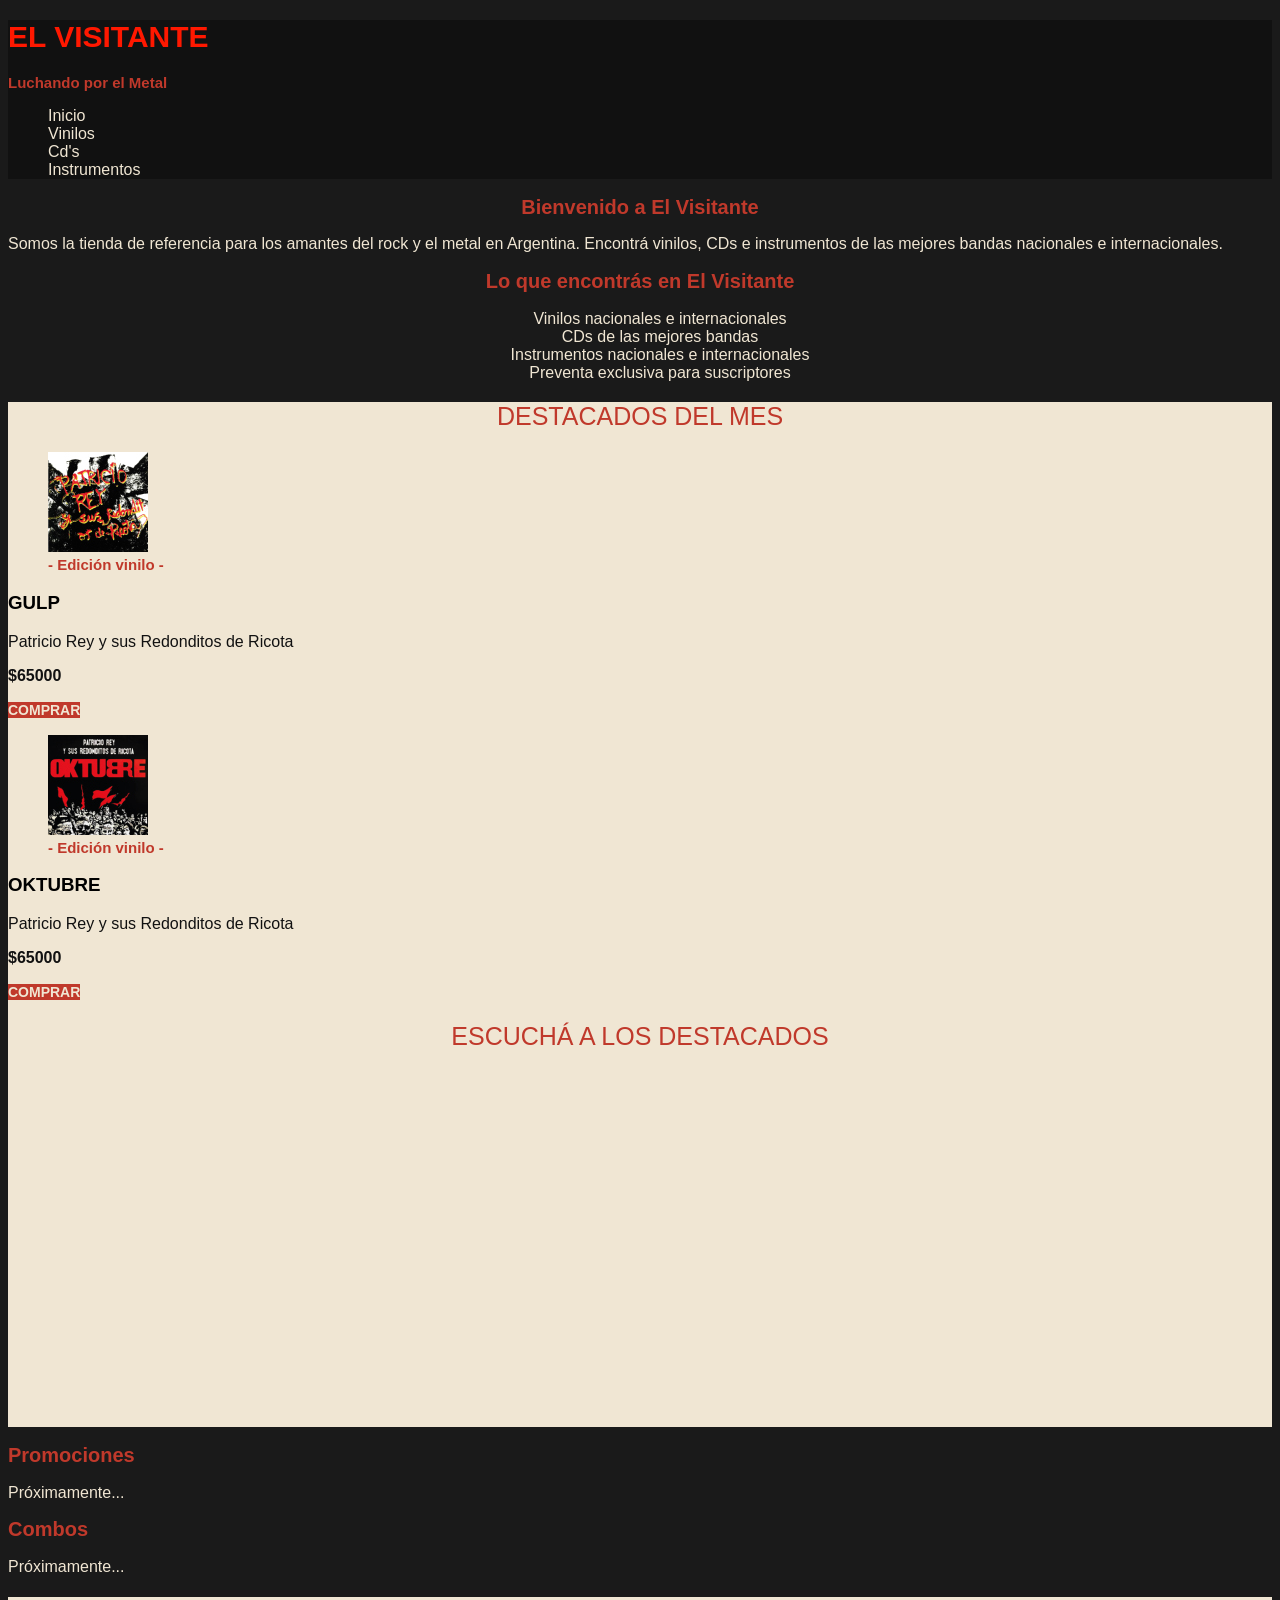
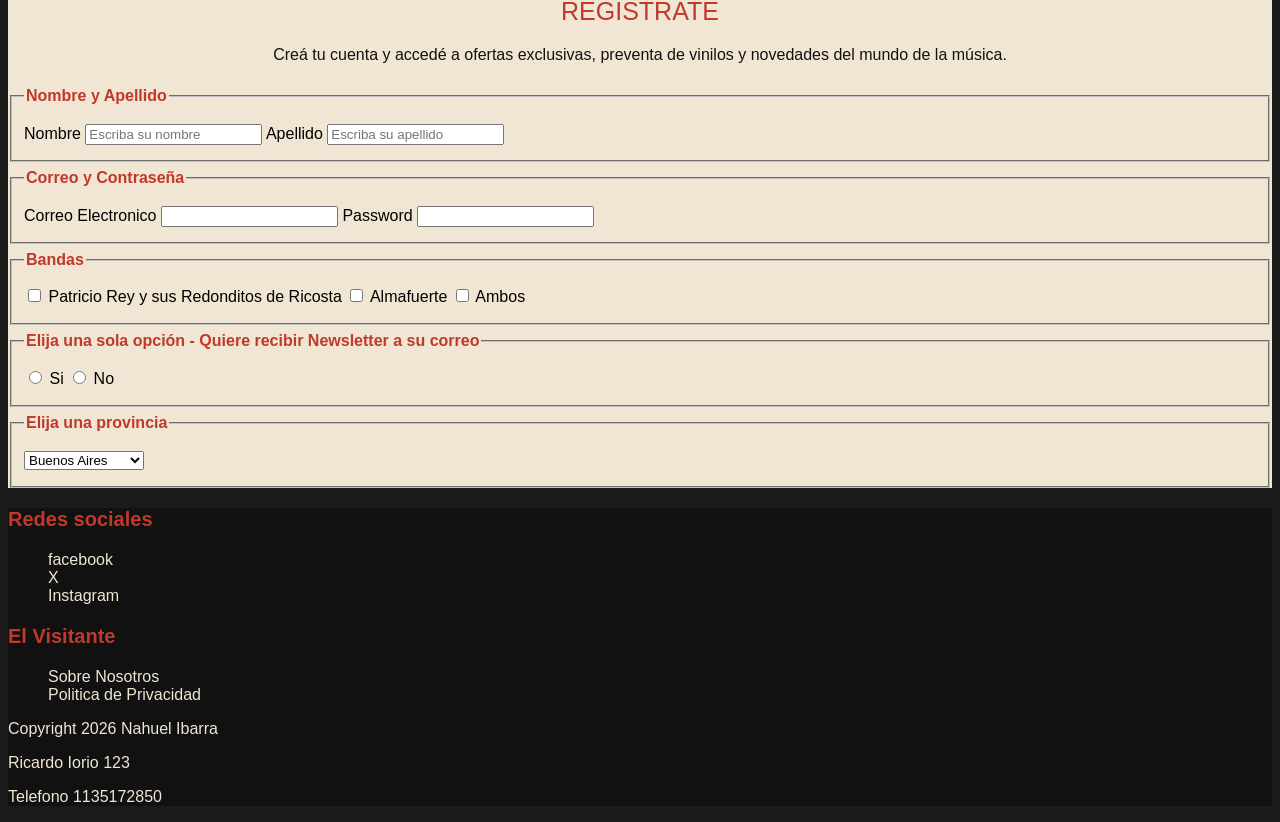
==== pages/cds.html @ 6a73daed "subiendo proyecto" ====
<!DOCTYPE html>
<html lang="es">
<head>
    <meta charset="UTF-8">
    <meta name="viewport" content="width=device-width, initial-scale=1.0">
    <title>El Visitante</title>
    <link rel="stylesheet" href="../css/styles.css">
</head>
<body>
 
    <!-- cabecera -->
    <header>

<h1>EL VISITANTE</h1>
<h2 class="subtitulo">Luchando por el Metal</h2>


<nav>
    <ul>
        <li><a href="../index.html">Inicio</a></li>
        <li><a href="vinilos.html">Vinilos</a></li>
        <li><a href="#">Cd's</a></li>
        <li><a href="instrumentos.html">Instrumentos</a></li>
    </ul>
</nav>                        

    </header>



     <!-- contenido principal -->

    <main>

    <section>
        <h2 class="secciones">Bienvenido a El Visitante</h2>
        <p>Somos la tienda de referencia para los amantes del rock y el metal en Argentina.
        Encontrá vinilos, CDs e instrumentos de las mejores bandas nacionales e internacionales.</p>
    </section>

    <section>
               <h2 class="secciones">Lo que encontrás en El Visitante</h2>
            <ul>
                <li>Vinilos nacionales e internacionales</li>
                <li>CDs de las mejores bandas</li>
                <li>Instrumentos nacionales e internacionales</li>
                <li>Preventa exclusiva para suscriptores</li>
            </ul>
    </section>

    <section class="destacados">
        <h2 class="destacadoDelMes">DESTACADOS DEL MES</h2>

        <div>
            <div>
                <figure>
                        <img src="../img/redondos/gulp.jpg" alt="Gulp Patricio Rey y Sus Redonditos de Ricota">
                        <figcaption> - Edición vinilo -</figcaption>
                </figure>
                <div>
                    <h3>GULP</h3>
                    <p class="parrafos">Patricio Rey y sus Redonditos de Ricota</p>
                    <p class="precio">$65000</p>
                    <a href="#" class="botones">COMPRAR</a>
                </div>

            </div>

            
            <div>
                <figure>
                        <img src="../img/redondos/oktubre.jpg" alt="Gulp Patricio Rey y Sus Redonditos de Ricota">
                        <figcaption> - Edición vinilo -</figcaption>
                </figure>
                <div>
                    <h3>OKTUBRE</h3>
                    <p class="parrafos">Patricio Rey y sus Redonditos de Ricota</p>
                    <p class="precio">$65000</p>
                    <a href="#" class="botones">COMPRAR</a>
                </div>

            </div>

        </div>

<div class="albumes">

    <h2 class="destacadoDelMes">ESCUCHÁ A LOS DESTACADOS</h2>

        <iframe data-testid="embed-iframe" style="border-radius:12px" src="https://open.spotify.com/embed/album/5UATn22oJa1cBrnbnZ88eA?utm_source=generator&si=310e4cb111014341" width="40%" height="352" frameBorder="0" allowfullscreen="" allow="autoplay; clipboard-write; encrypted-media; fullscreen; picture-in-picture" loading="lazy"></iframe>
        <iframe data-testid="embed-iframe" style="border-radius:12px" src="https://open.spotify.com/embed/album/0TmPRZoau8M0QIfnMgwrlI?utm_source=generator&si=1b339e6319ce40d3" width="40%" height="352" frameBorder="0" allowfullscreen="" allow="autoplay; clipboard-write; encrypted-media; fullscreen; picture-in-picture" loading="lazy"></iframe>
</div>
    </section>


    <section>
        <h2 class="promo-combo">Promociones</h2>
        <p>Próximamente...</p>
    </section>
    
    
    <section>
        <h2 class="promo-combo">Combos</h2>
        <p>Próximamente...</p>
    </section>


<section class="destacados">

    <h2 class="destacadoDelMes">REGISTRATE</h2>
    <p class="formulario">Creá tu cuenta y accedé a ofertas exclusivas, preventa de vinilos y novedades del mundo de la música.</p>


    <form>
        
        <fieldset>
                <legend>Nombre y Apellido</legend>

                <label for="form_name">Nombre</label>
                <input type="text" id="form_name" placeholder="Escriba su nombre" required>

                <label for="form_surname">Apellido</label>
                <input type="text" id="form_surname" placeholder="Escriba su apellido" required>
        </fieldset>

        <fieldset>
            <legend>Correo y Contraseña</legend>

            <label for="form_correoelectronico">Correo Electronico</label>
            <input type="email" id="form_correoelectronico">

            <label for="form_pass">Password</label>
            <input type="password" id="form_pass">
        </fieldset>

        <fieldset>
            <legend>Bandas</legend>
            
            <input type="checkbox" id="Redondos">
            <label for="Redondos">Patricio Rey y sus Redonditos de Ricosta</label>

            <input type="checkbox" id="Almafuerte">
            <label for="Almafuerte">Almafuerte</label>

            <input type="checkbox" id="Ambos">
            <label for="Ambos">Ambos</label>
        </fieldset>

        <fieldset>
            <legend>Elija una sola opción - Quiere recibir Newsletter a su correo</legend>

        <input type="radio" id="form_radio1" name="opcionUnica">
        <label for="form_rdio1">Si</label>

        <input type="radio" id="form_radio2" name="opcionUnica">
        <label for="form_rdio2">No</label>
        </fieldset>

        <fieldset>
            <legend>Elija una provincia</legend>
            <select name="" id="">
                <option value="">Buenos Aires</option>
                <option value="">Córdoba</option>
                <option value="">Santa fe</option>
                <option value="">Salta</option>
                <option value="">Entre Rios</option>
                <option value="">Tierra del Fuego</option>
            </select>
        </fieldset>
    </form>

</section>

</main>

<!-- pie de pagina -->
<footer>

    <div>
        <div>
            <h3 class="promo-combo">Redes sociales</h3>
            <!-- listas ordenadas -->
            <ul>
                <li><a href="http://www.facebook.com" target="_blank">facebook</a></li>
                <li><a href="">X</a></li>
                <li><a href="">Instagram</a></li>
            </ul>
        </div>

        <div>
            <h3 class="promo-combo">El Visitante</h3 >
            <!-- listas ordenadas -->
            <ul>
                <li><a href="">Sobre Nosotros</a></li>
                <li><a href="">Politica de Privacidad</a></li>
            </ul>
        </div>
    </div>

<div>
    <p>Copyright 2026 Nahuel Ibarra</p>
    <p>Ricardo Iorio 123</p>
    <p>Telefono 1135172850</p>
</div>

</footer>

</body>

</html>
---- css/styles.css ----
/*------------------------------------HEADER-------------------------------*/

body{font-family:  "Gill Sans", "Gill Sans MT", "Myriad Pro", "DejaVu Sans Condensed", Helvetica, Arial, "sans-serif"; 
	background-color: #1a1a1a;}

header{background-color: #111111}

h1{color: #ff1800; font-size: 30px;}

.subtitulo{color: #c0392b; font-size: 15px;}	

header nav ul li {list-style: none;}
header nav ul li a{text-decoration: none; color: #f0e6d3;}





/*-----------------------------------MAIN-------------------------------------*/

main{background-color: #1a1a1a}
section ul li {list-style: none; text-align: center; color: #f0e6d3}
section ul li a{text-decoration: none;}
.secciones{color: #c0392b; font-size: 20px; text-align: center;}
p{color: #f0e6d3;}
.parrafos{color: #111111;}
.destacados{background-color: #f0e6d3; }
.destacadoDelMes{color: #c0392b; font-size: 25px; text-align: center; font-weight: normal;}
.precio { font-weight: bold; color: #111111; }
.botones{color: #f0e6d3; background-color: #c0392b; font-size: 14px; font-weight: bold; text-decoration: none;}
.albumes{text-align: center;}
.promo-combo{color: #c0392b; font-size: 20px;}
.formulario {text-align: center; color: #111111;}

figcaption{color: #c0392b; font-size: 15px; font-weight: bold;}

form {background-color: #f0e6d3;}
form fieldset {line-height: 2;}
form fieldset legend { color: #c0392b; font-weight: bold; }


/*----------------------------------FOOTER------------------------------------*/

footer{background-color: #111111}
footer div div ul li {list-style: none;}
footer div div ul li a{text-decoration: none; color: #f0e6d3;}
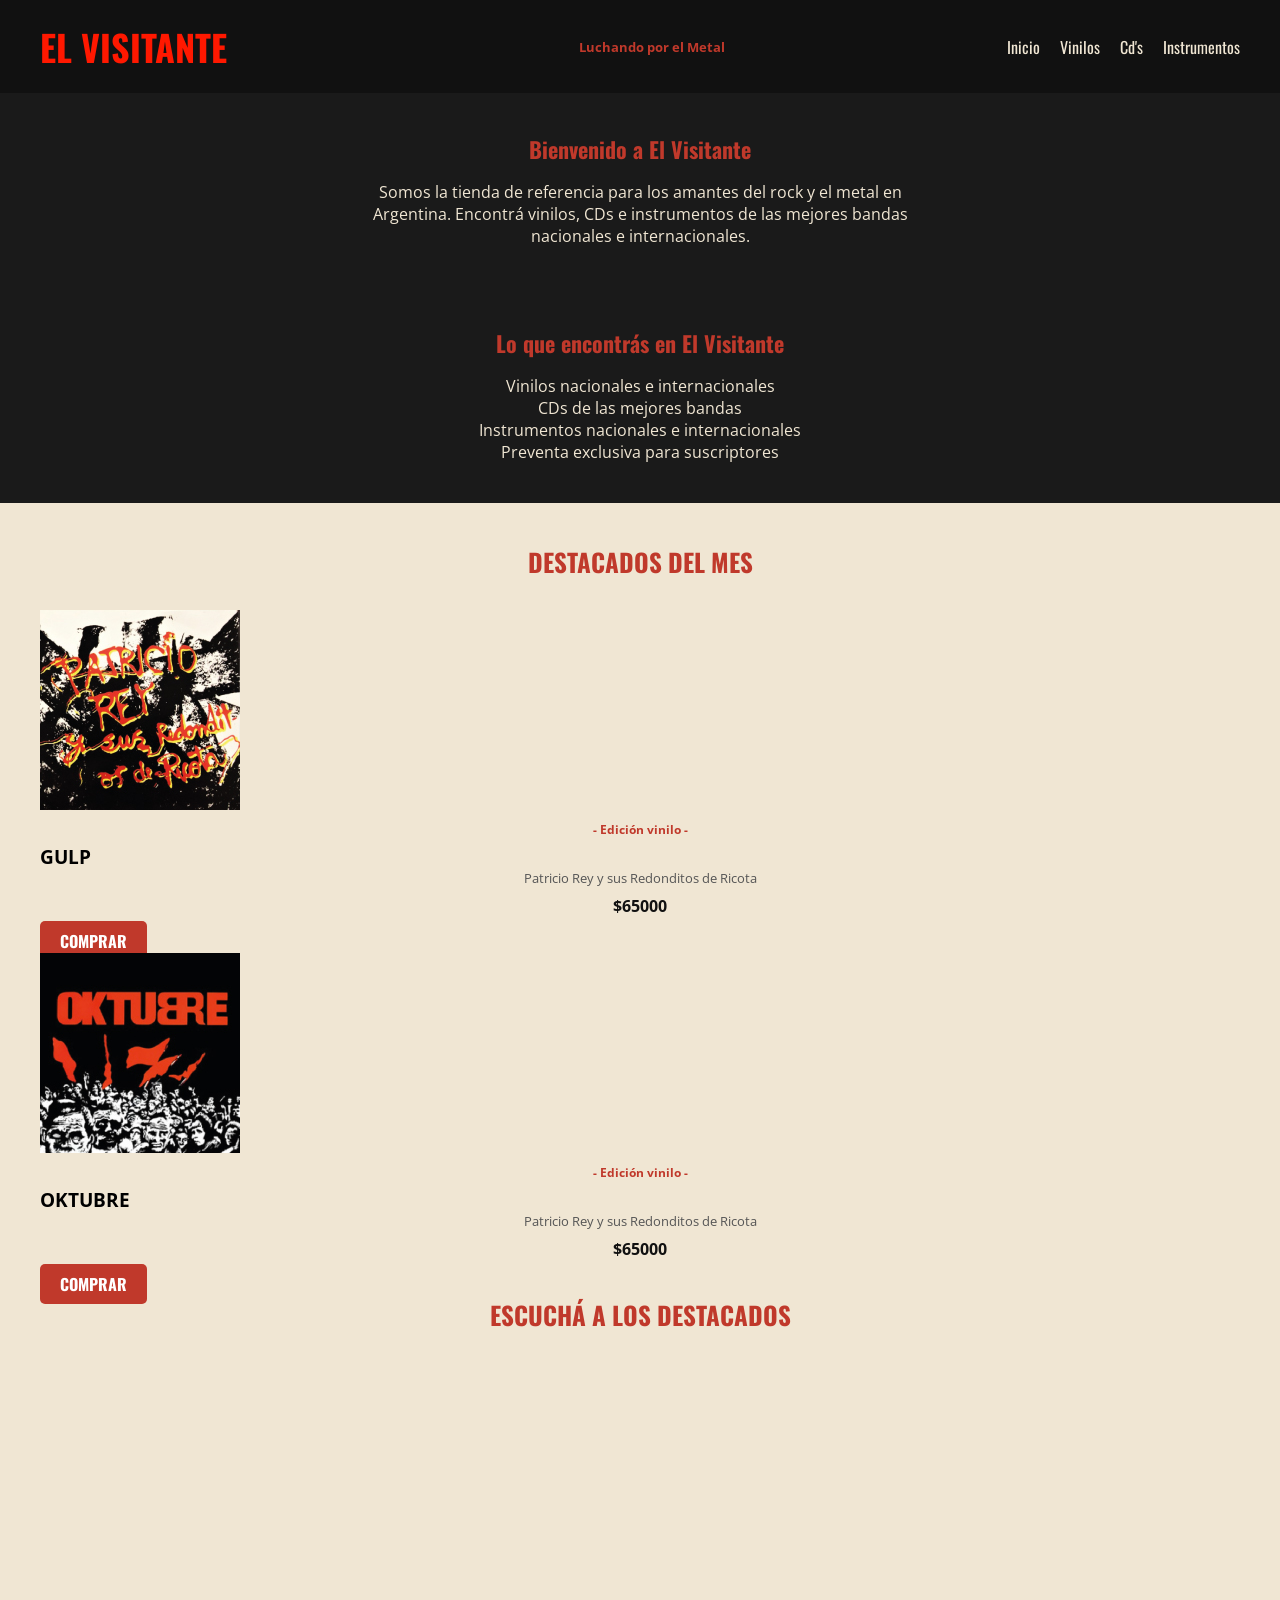
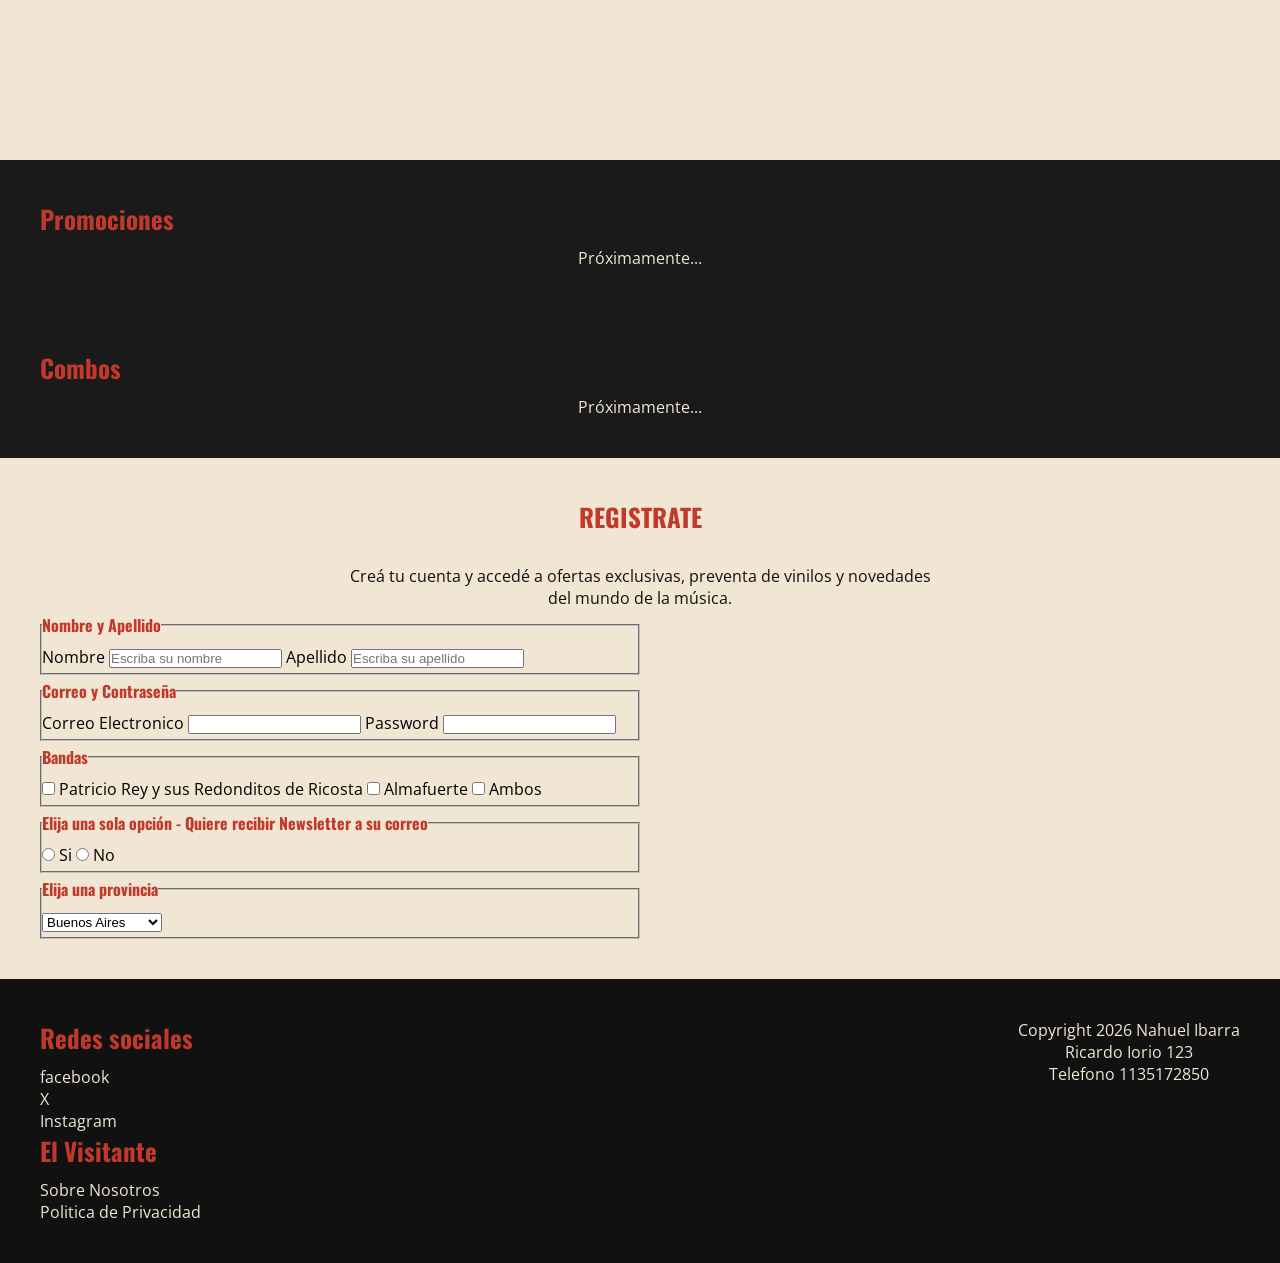
==== commit ab3195b8: "pre-entrega" ====
--- a/pages/cds.html
+++ b/pages/cds.html
@@ -52,7 +52,7 @@
         <h2 class="destacadoDelMes">DESTACADOS DEL MES</h2>
 
         <div>
-            <div>
+            <article>
                 <figure>
                         <img src="../img/redondos/gulp.jpg" alt="Gulp Patricio Rey y Sus Redonditos de Ricota">
                         <figcaption> - Edición vinilo -</figcaption>
@@ -64,10 +64,10 @@
                     <a href="#" class="botones">COMPRAR</a>
                 </div>
 
-            </div>
+            </article>
 
             
-            <div>
+            <article>
                 <figure>
                         <img src="../img/redondos/oktubre.jpg" alt="Gulp Patricio Rey y Sus Redonditos de Ricota">
                         <figcaption> - Edición vinilo -</figcaption>
@@ -79,7 +79,7 @@
                     <a href="#" class="botones">COMPRAR</a>
                 </div>
 
-            </div>
+            </article>
 
         </div>
 
--- a/css/styles.css
+++ b/css/styles.css
@@ -1,16 +1,24 @@
+/* GOOGLE FONTS */
+@import url('https://fonts.googleapis.com/css2?family=Oswald:wght@400;700&family=Open+Sans:wght@400;600&display=swap');
+
+/*RESET*/
+*{margin: 0px; padding: 0px; 
+    box-sizing: border-box;}
+
 /*------------------------------------HEADER-------------------------------*/
 
-body{font-family:  "Gill Sans", "Gill Sans MT", "Myriad Pro", "DejaVu Sans Condensed", Helvetica, Arial, "sans-serif"; 
+body{font-family:  'Open Sans', Helvetica, Arial, sans-serif; 
 	background-color: #1a1a1a;}
 
-header{background-color: #111111}
+header{background-color: #111111; padding: 20px 40px; display: flex; align-items: center;
+ justify-content: space-between}
 
-h1{color: #ff1800; font-size: 30px;}
+h1{color: #ff1800;font-family: 'Oswald', sans-serif; font-size: 36px; margin-right: 70px}
 
-.subtitulo{color: #c0392b; font-size: 15px;}	
+.subtitulo{color: #c0392b; font-size: 13px; font-family: 'Open Sans', sans-serif;}	
 
-header nav ul li {list-style: none;}
-header nav ul li a{text-decoration: none; color: #f0e6d3;}
+header nav ul {display: flex; gap: 20px; list-style: none}
+header nav ul li a{text-decoration: none; color: #f0e6d3; font-family: 'Oswald', sans-serif}
 
 
 
@@ -19,28 +27,53 @@
 /*-----------------------------------MAIN-------------------------------------*/
 
 main{background-color: #1a1a1a}
+section{padding: 40px}
 section ul li {list-style: none; text-align: center; color: #f0e6d3}
 section ul li a{text-decoration: none;}
-.secciones{color: #c0392b; font-size: 20px; text-align: center;}
-p{color: #f0e6d3;}
-.parrafos{color: #111111;}
-.destacados{background-color: #f0e6d3; }
-.destacadoDelMes{color: #c0392b; font-size: 25px; text-align: center; font-weight: normal;}
-.precio { font-weight: bold; color: #111111; }
-.botones{color: #f0e6d3; background-color: #c0392b; font-size: 14px; font-weight: bold; text-decoration: none;}
+
+.secciones{color: #c0392b; font-family: 'Oswald', sans-serif; font-size: 22px; text-align: center; margin-bottom: 16px}
+
+p{color: #f0e6d3; text-align: center; max-width: 600px; margin: 0 auto;}
+
+.parrafos{color: #555; font-size: 13px; margin-bottom: 8px;}
+
+.destacados{background-color: #f0e6d3;}
+
+.destacadoDelMes{color: #c0392b; font-family: 'Oswald', sans-serif; 
+	font-size: 25px; text-align: center; margin-bottom: 30px}
+
+.discos{display: flex; justify-content: center; gap: 40px; margin-bottom: 40px}
+
+.discos article {background-color: #fff; border-radius: 8px; text-align: center; padding: 10px; padding-bottom: 15px;}
+
+.discos article h3 {font-family: 'Oswald', sans-serif; color: #111; margin-bottom: 4px; font-size: 17px}
+
+.precio {font-weight: bold; color: #111111; margin-bottom: 12px}
+
+.botones{color: white; background-color: #c0392b; font-weight: bold; text-decoration: none; font-family: 'Oswald'; padding: 8px 20px;
+border-radius: 5px;}
+
 .albumes{text-align: center;}
-.promo-combo{color: #c0392b; font-size: 20px;}
+
+.promo-combo{color: #c0392b; font-size: 25px; font-family: 'Oswald', sans-serif; margin-bottom: 10px}
+
+.combos{display: flex; gap: 10px; justify-content: center;}
+
 .formulario {text-align: center; color: #111111;}
 
-figcaption{color: #c0392b; font-size: 15px; font-weight: bold;}
 
-form {background-color: #f0e6d3;}
+
+figcaption{color: #c0392b; font-size: 12px; font-weight: bold; text-align: center; padding: 6px 0;}
+
+form {background-color: #f0e6d3; max-width: 600px}
 form fieldset {line-height: 2;}
-form fieldset legend { color: #c0392b; font-weight: bold; }
+form fieldset legend { color: #c0392b; font-weight: bold; font-family: 'Oswald', sans-serif}
 
 
 /*----------------------------------FOOTER------------------------------------*/
 
-footer{background-color: #111111}
+footer{background-color: #111111; padding: 40px; display: flex; justify-content: space-between;}
+.info{display: flex; gap: 30px;}
+.copyright{color: #666; font-size: 15px}
 footer div div ul li {list-style: none;}
 footer div div ul li a{text-decoration: none; color: #f0e6d3;}
